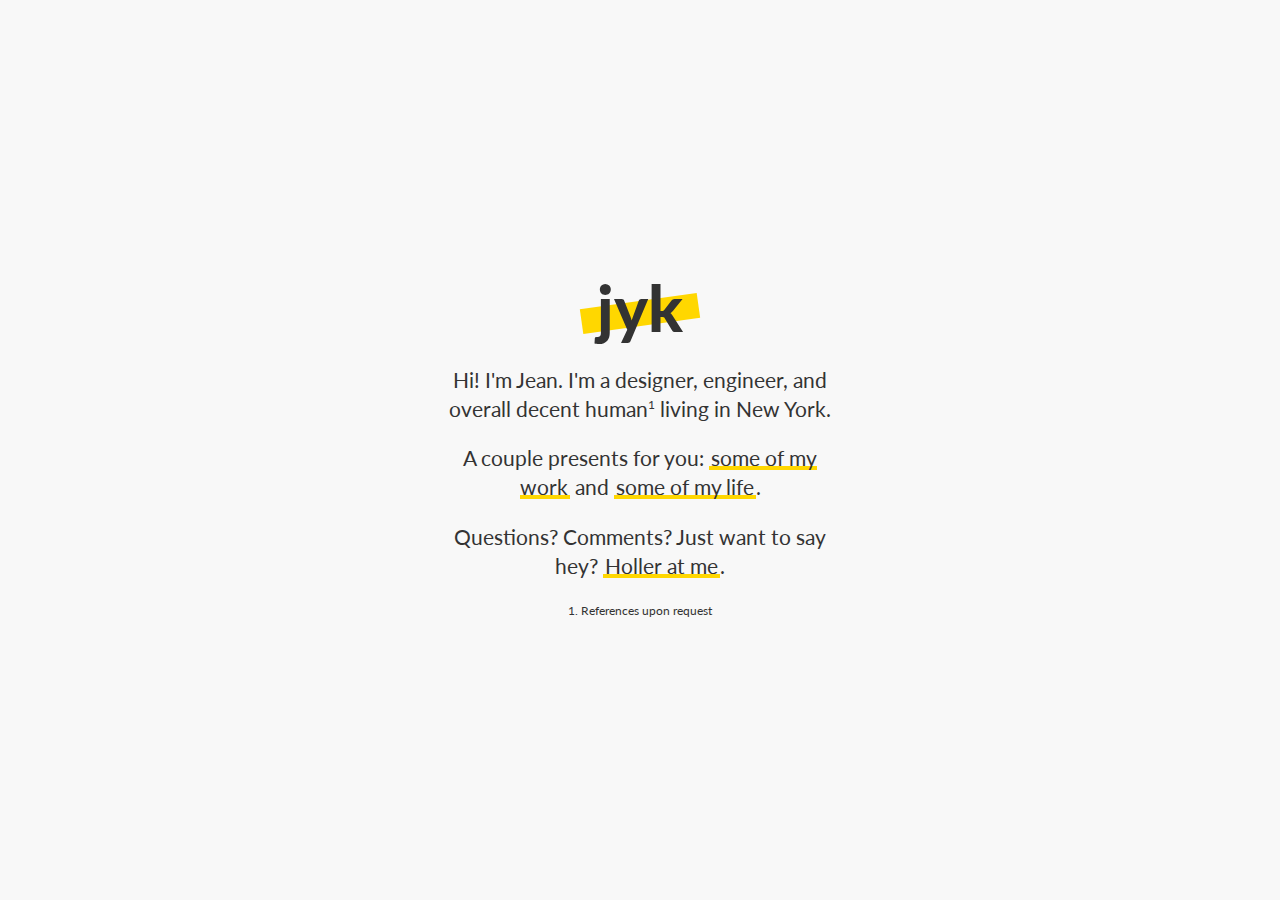
==== index.html @ 68dc4cca "new home who dis" ====
<!doctype html>
<html>
  <head>
		<meta charset="utf-8">
    <meta name="viewport" content="width=device-width, initial-scale=1">
    <title>Jean Kim</title>
    <link rel="stylesheet" href="base.css">
    <link href="https://fonts.googleapis.com/css?family=Lato:300,900" rel="stylesheet">
  </head>
  <body>
    <a href="/"><h1 class="logo">jyk</h1></a>
    <p>Hi! I'm Jean. I'm a designer, engineer, and overall decent human<sup>1</sup> living in New York.</p>
		<p>A couple presents for you: <a href="/projects">some of my work</a> and <a target="_blank" href="https://www.instagram.com/_jeanyoungkim/">some of my life</a>.</p>
	<p>Questions? Comments? Just want to say hey? <a target="_blank" href="mailto:jeankim29@gmail.com?Subject=Hey!">Holler at me</a>.</p>
	<p><sup>1. References upon request</sup></p>
  </body>
</html>
---- base.css ----
html {
	font-size: 16px;
}

* {
	box-sizing: border-box;
  margin: 0;
  padding: 0;
}

body {
  background-color: #f8f8f8;
  color: #333;
  font-family: 'Lato', 'Helvetica Neue', 'Helvetica', 'Arial', sans-serif;
  font-weight: 400;
	display: -webkit-box;
	display: -ms-flexbox;
	display: flex;
	-webkit-box-orient: vertical;
	-webkit-box-direction: normal;
	    -ms-flex-direction: column;
	        flex-direction: column;
  -webkit-box-align: center;
      -ms-flex-align: center;
          align-items: center;
  -webkit-box-pack: center;
      -ms-flex-pack: center;
          justify-content: center;
	position: absolute;
  top: 0;
  bottom: 0;
  right: 0;
  left: 0;
	text-align: center;
}

h1 {
	padding: 0 1rem;
	font-weight: 900;
  font-size: 4rem;
  line-height: 1.0;
  margin: 15px auto;
}

.logo,
.cmyk-logo {
	position: relative;
}

.logo::before {
	content: '';
  background-color: gold;
  top: 25px;
  position: absolute;
  width: 100%;
  height: 25px;
  z-index: -1;
  transform: rotate(-8deg);
  left: 0;
}

/*
magenta #EC2A8F
cyan: #02AEEE
yellow: #FFF216
*/
a {
	color: #333;
	text-decoration: none;
}

p {
  font-size: 1.3rem;
  line-height: 1.4;
	max-width: 400px;
	margin: 10px 0;
	text-align: center;
	width: 90%;
}

sup {
	font-size: 0.75rem;
}

.dark {
  color: #333;
}

.teal {
  color: #a5dbd9;
}

.coral {
  color: #FF0700;
}

p a {
	box-shadow: inset 0 -4px 0 gold;
	padding: 0 2px;
	position: relative;
}

p a:hover {
	background-color: gold;
	transition: 0.5s;
}
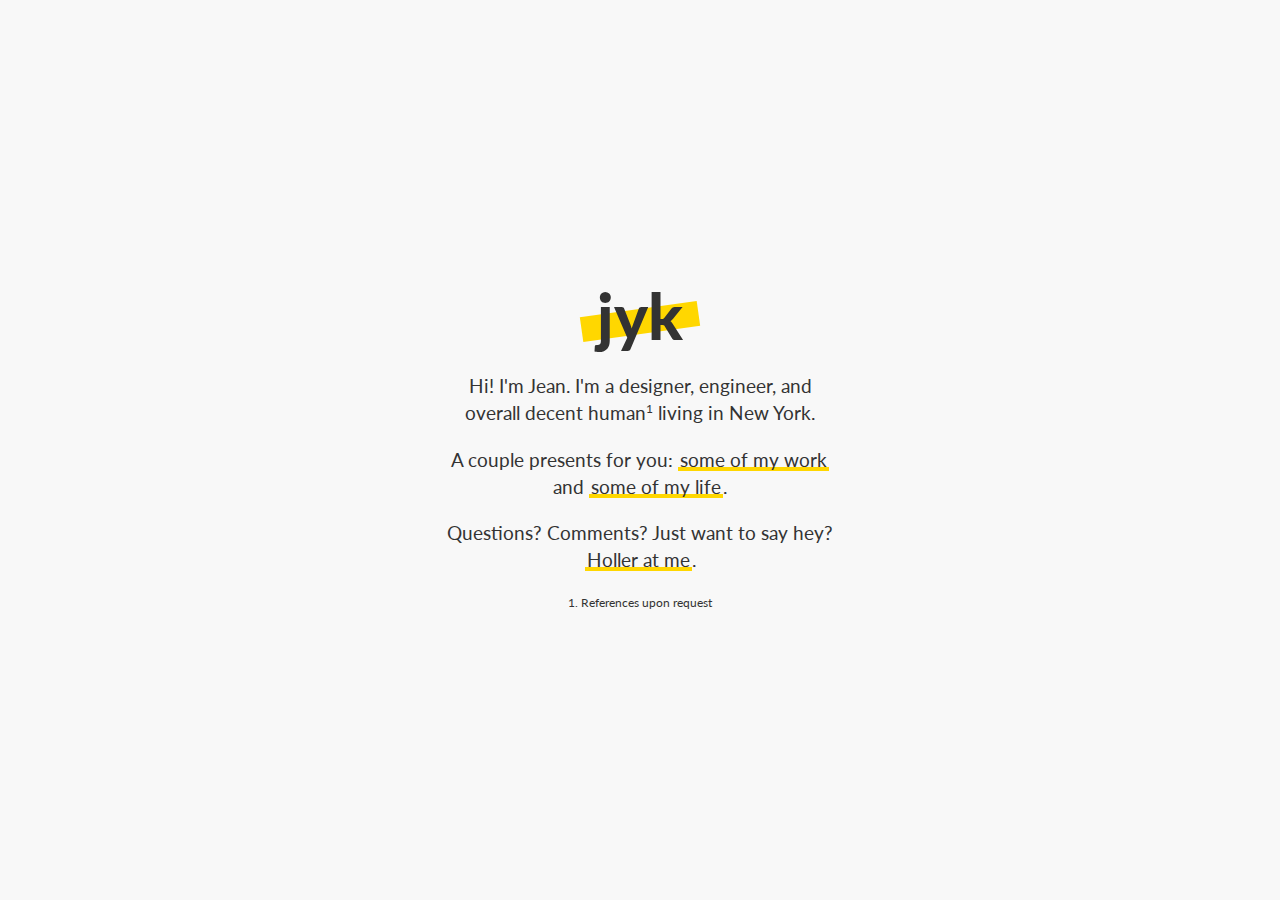
==== commit 6338c231: "analytics" ====
--- a/index.html
+++ b/index.html
@@ -6,12 +6,20 @@
     <title>Jean Kim</title>
     <link rel="stylesheet" href="base.css">
     <link href="https://fonts.googleapis.com/css?family=Lato:300,900" rel="stylesheet">
+	<script async src="https://www.googletagmanager.com/gtag/js?id=UA-36552562-1"></script>
+	<script>
+	  window.dataLayer = window.dataLayer || [];
+	  function gtag(){dataLayer.push(arguments);}
+	  gtag('js', new Date());
+
+	  gtag('config', 'UA-36552562-1');
+	</script>
   </head>
-  <body>
-    <a href="/"><h1 class="logo">jyk</h1></a>
-    <p>Hi! I'm Jean. I'm a designer, engineer, and overall decent human<sup>1</sup> living in New York.</p>
+  <body class="full-bleed">
+	  <a href="/"><h1 class="logo">jyk</h1></a>
+	  <p>Hi! I'm Jean. I'm a designer, engineer, and overall decent human<sup>1</sup> living in New York.</p>
 		<p>A couple presents for you: <a href="/projects">some of my work</a> and <a target="_blank" href="https://www.instagram.com/_jeanyoungkim/">some of my life</a>.</p>
-	<p>Questions? Comments? Just want to say hey? <a target="_blank" href="mailto:jeankim29@gmail.com?Subject=Hey!">Holler at me</a>.</p>
-	<p><sup>1. References upon request</sup></p>
+		<p>Questions? Comments? Just want to say hey? <a target="_blank" href="mailto:jeankim29@gmail.com?Subject=Hey!">Holler at me</a>.</p>
+		<p><sup>1. References upon request</sup></p>
   </body>
 </html>
--- a/base.css
+++ b/base.css
@@ -26,12 +26,14 @@
   -webkit-box-pack: center;
       -ms-flex-pack: center;
           justify-content: center;
+}
+
+.full-bleed {
 	position: absolute;
-  top: 0;
-  bottom: 0;
-  right: 0;
-  left: 0;
-	text-align: center;
+	top: 0;
+	right: 0;
+	bottom: 0;
+	left: 0;
 }
 
 h1 {
@@ -42,9 +44,25 @@
   margin: 15px auto;
 }
 
-.logo,
-.cmyk-logo {
+.logo {
 	position: relative;
+}
+
+@keyframes shake {
+	0% {
+		transform: rotate(-8deg);
+	}
+	50% {
+		transform: rotate(8deg);
+	}
+	100% {
+		transform: rotate(-8deg);
+	}
+}
+
+.logo:hover::before {
+	-webkit-animation: shake 0.3s;
+	        animation: shake 0.3s;
 }
 
 .logo::before {
@@ -59,39 +77,22 @@
   left: 0;
 }
 
-/*
-magenta #EC2A8F
-cyan: #02AEEE
-yellow: #FFF216
-*/
 a {
 	color: #333;
 	text-decoration: none;
 }
 
 p {
-  font-size: 1.3rem;
+  font-size: 1.2rem;
   line-height: 1.4;
 	max-width: 400px;
-	margin: 10px 0;
+	margin: 10px auto;
 	text-align: center;
 	width: 90%;
 }
 
 sup {
 	font-size: 0.75rem;
-}
-
-.dark {
-  color: #333;
-}
-
-.teal {
-  color: #a5dbd9;
-}
-
-.coral {
-  color: #FF0700;
 }
 
 p a {
@@ -104,3 +105,7 @@
 	background-color: gold;
 	transition: 0.5s;
 }
+
+img {
+	max-width: 90%;
+}
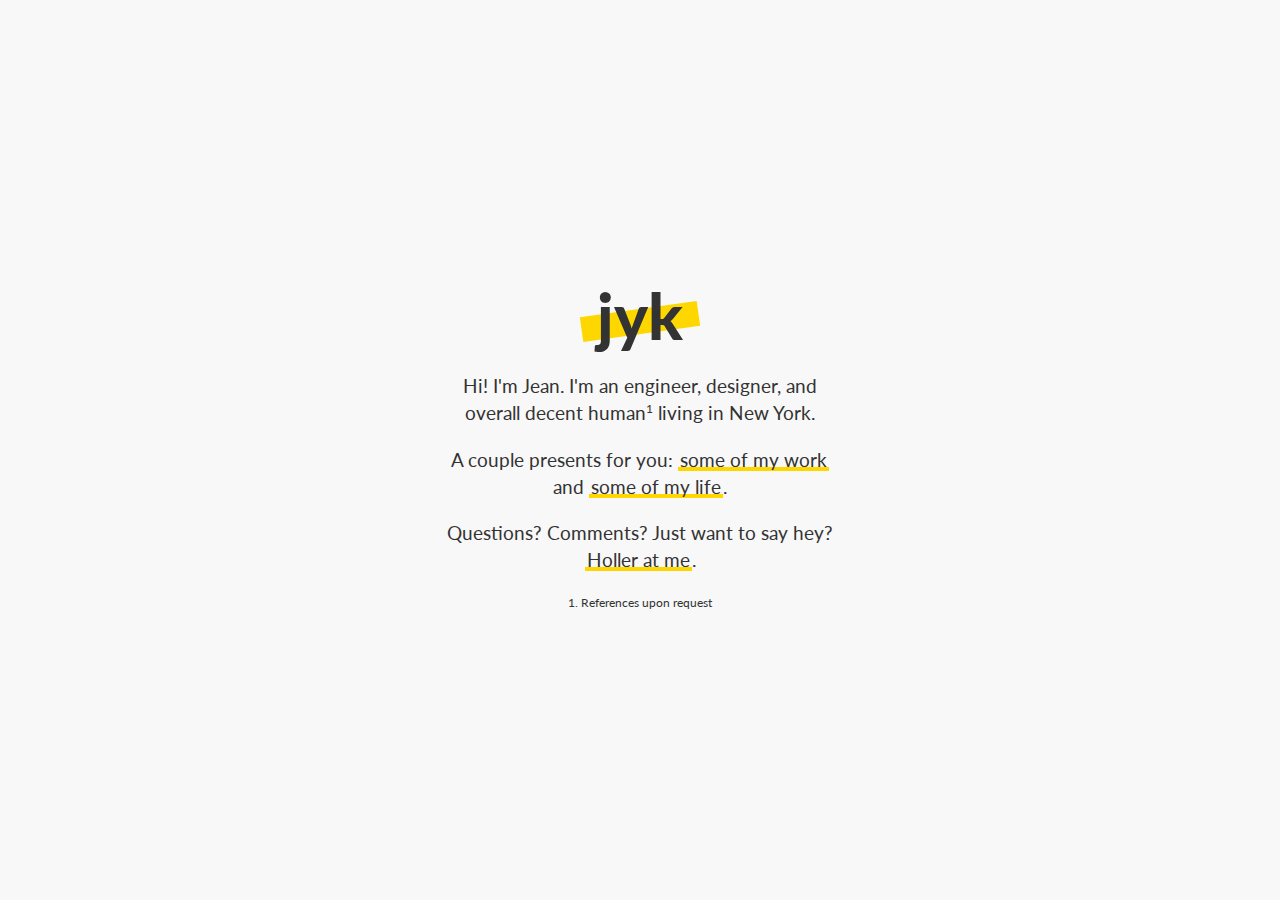
==== commit 49a9d688: "bio" ====
--- a/index.html
+++ b/index.html
@@ -17,7 +17,7 @@
   </head>
   <body class="full-bleed">
 	  <a href="/"><h1 class="logo">jyk</h1></a>
-	  <p>Hi! I'm Jean. I'm a designer, engineer, and overall decent human<sup>1</sup> living in New York.</p>
+	  <p>Hi! I'm Jean. I'm an engineer, designer, and overall decent human<sup>1</sup> living in New York.</p>
 		<p>A couple presents for you: <a href="/projects">some of my work</a> and <a target="_blank" href="https://www.instagram.com/_jeanyoungkim/">some of my life</a>.</p>
 		<p>Questions? Comments? Just want to say hey? <a target="_blank" href="mailto:jeankim29@gmail.com?Subject=Hey!">Holler at me</a>.</p>
 		<p><sup>1. References upon request</sup></p>
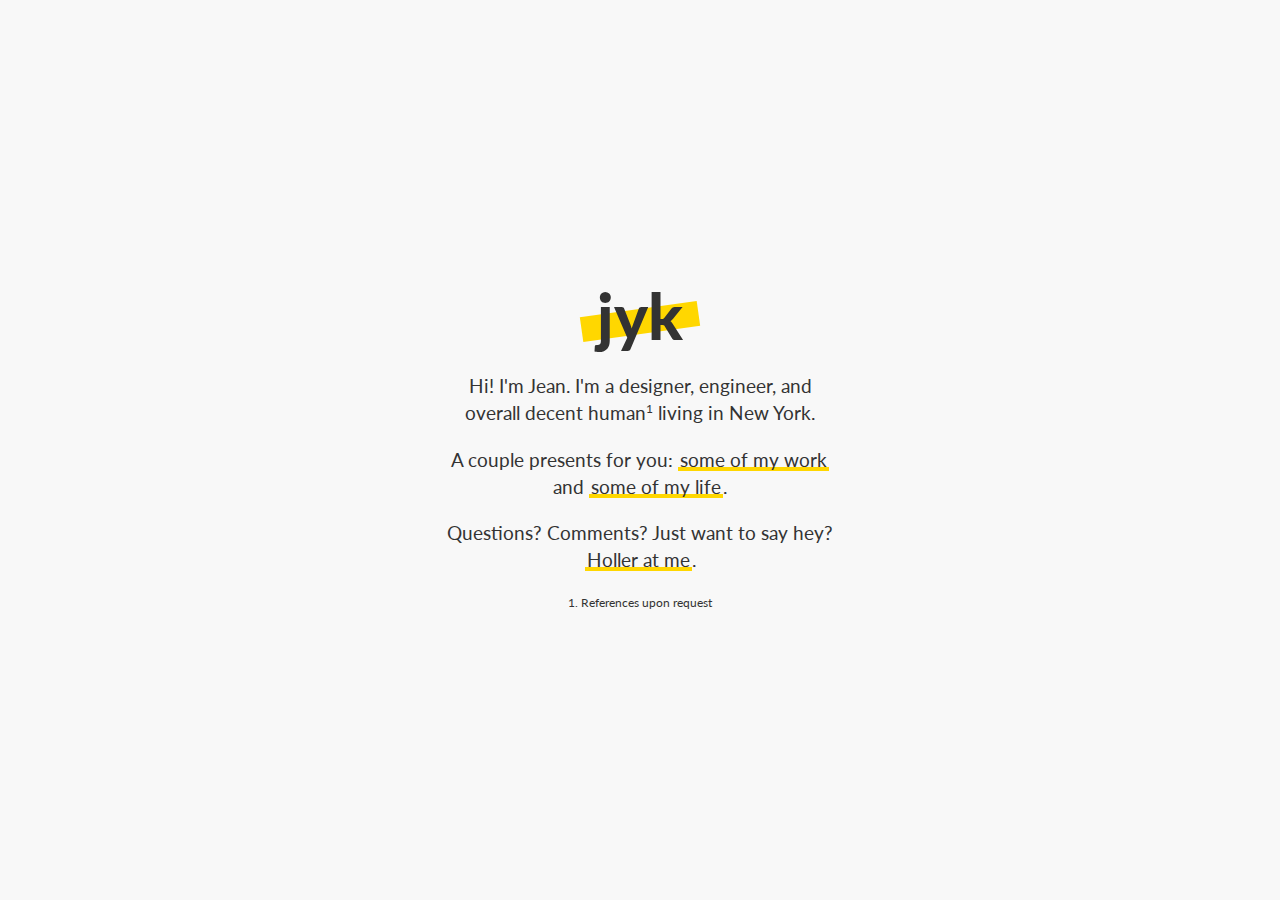
==== commit 4945747d: "may 2019" ====
--- a/index.html
+++ b/index.html
@@ -1,25 +1,48 @@
-<!doctype html>
+<!DOCTYPE html>
 <html>
   <head>
-		<meta charset="utf-8">
-    <meta name="viewport" content="width=device-width, initial-scale=1">
+    <meta charset="utf-8" />
+    <meta name="viewport" content="width=device-width, initial-scale=1" />
     <title>Jean Kim</title>
-    <link rel="stylesheet" href="base.css">
-    <link href="https://fonts.googleapis.com/css?family=Lato:300,900" rel="stylesheet">
-	<script async src="https://www.googletagmanager.com/gtag/js?id=UA-36552562-1"></script>
-	<script>
-	  window.dataLayer = window.dataLayer || [];
-	  function gtag(){dataLayer.push(arguments);}
-	  gtag('js', new Date());
+    <link rel="stylesheet" href="base.css" />
+    <link
+      href="https://fonts.googleapis.com/css?family=Lato:300,900"
+      rel="stylesheet"
+    />
+    <script
+      async
+      src="https://www.googletagmanager.com/gtag/js?id=UA-36552562-1"
+    ></script>
+    <script>
+      window.dataLayer = window.dataLayer || [];
+      function gtag() {
+        dataLayer.push(arguments);
+      }
+      gtag("js", new Date());
 
-	  gtag('config', 'UA-36552562-1');
-	</script>
+      gtag("config", "UA-36552562-1");
+    </script>
   </head>
   <body class="full-bleed">
-	  <a href="/"><h1 class="logo">jyk</h1></a>
-	  <p>Hi! I'm Jean. I'm an engineer, designer, and overall decent human<sup>1</sup> living in New York.</p>
-		<p>A couple presents for you: <a href="/projects">some of my work</a> and <a target="_blank" href="https://www.instagram.com/_jeanyoungkim/">some of my life</a>.</p>
-		<p>Questions? Comments? Just want to say hey? <a target="_blank" href="mailto:jeankim29@gmail.com?Subject=Hey!">Holler at me</a>.</p>
-		<p><sup>1. References upon request</sup></p>
+    <a href="/"><h1 class="logo">jyk</h1></a>
+    <p>
+      Hi! I'm Jean. I'm a designer, engineer, and overall decent human<sup
+        >1</sup
+      >
+      living in New York.
+    </p>
+    <p>
+      A couple presents for you: <a href="/projects">some of my work</a> and
+      <a target="_blank" href="https://www.instagram.com/_jeanyoungkim/"
+        >some of my life</a
+      >.
+    </p>
+    <p>
+      Questions? Comments? Just want to say hey?
+      <a target="_blank" href="mailto:jeankim29@gmail.com?Subject=Hey!"
+        >Holler at me</a
+      >.
+    </p>
+    <p><sup>1. References upon request</sup></p>
   </body>
 </html>
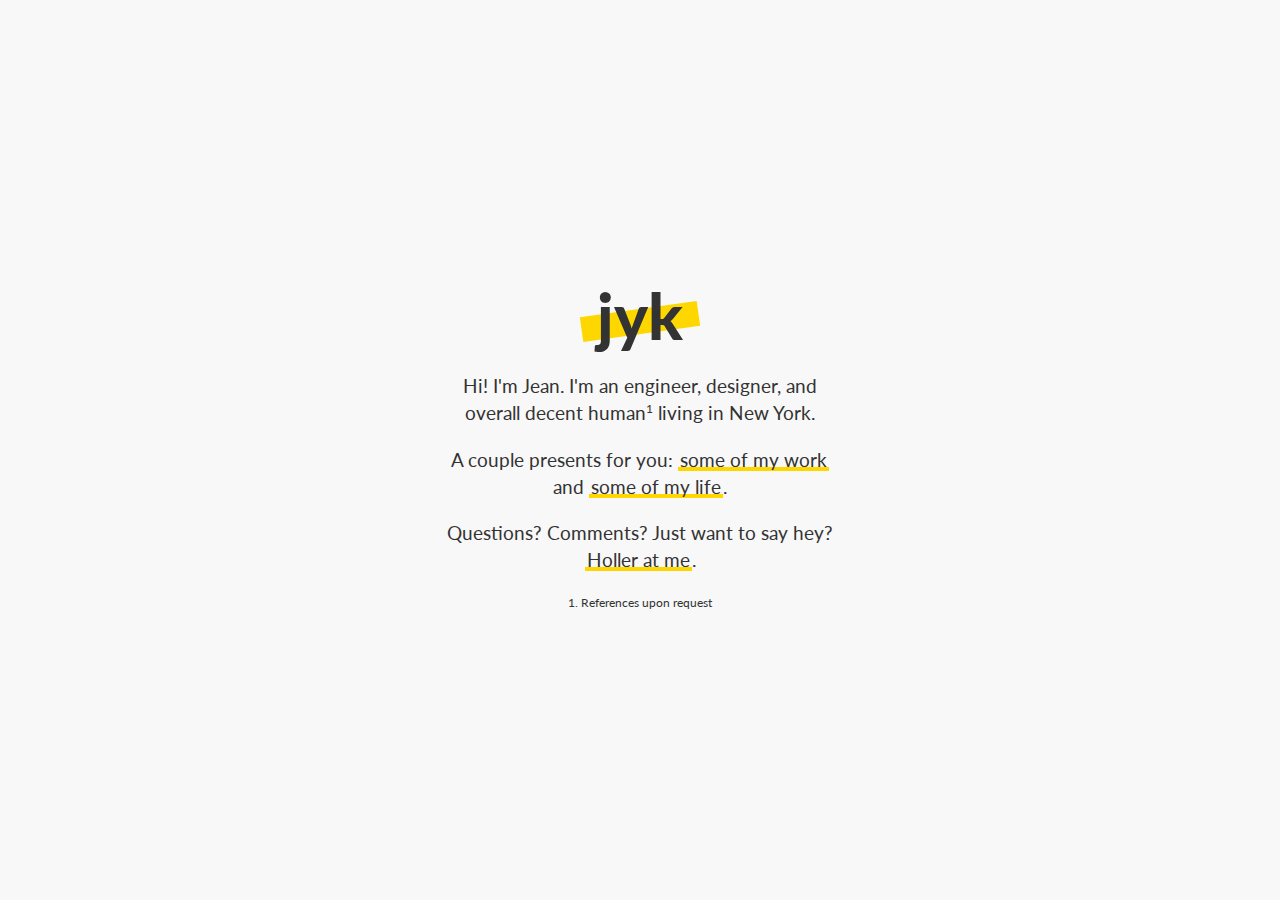
==== commit c8a9868a: "copy update" ====
--- a/index.html
+++ b/index.html
@@ -26,7 +26,7 @@
   <body class="full-bleed">
     <a href="/"><h1 class="logo">jyk</h1></a>
     <p>
-      Hi! I'm Jean. I'm a designer, engineer, and overall decent human<sup
+      Hi! I'm Jean. I'm an engineer, designer, and overall decent human<sup
         >1</sup
       >
       living in New York.
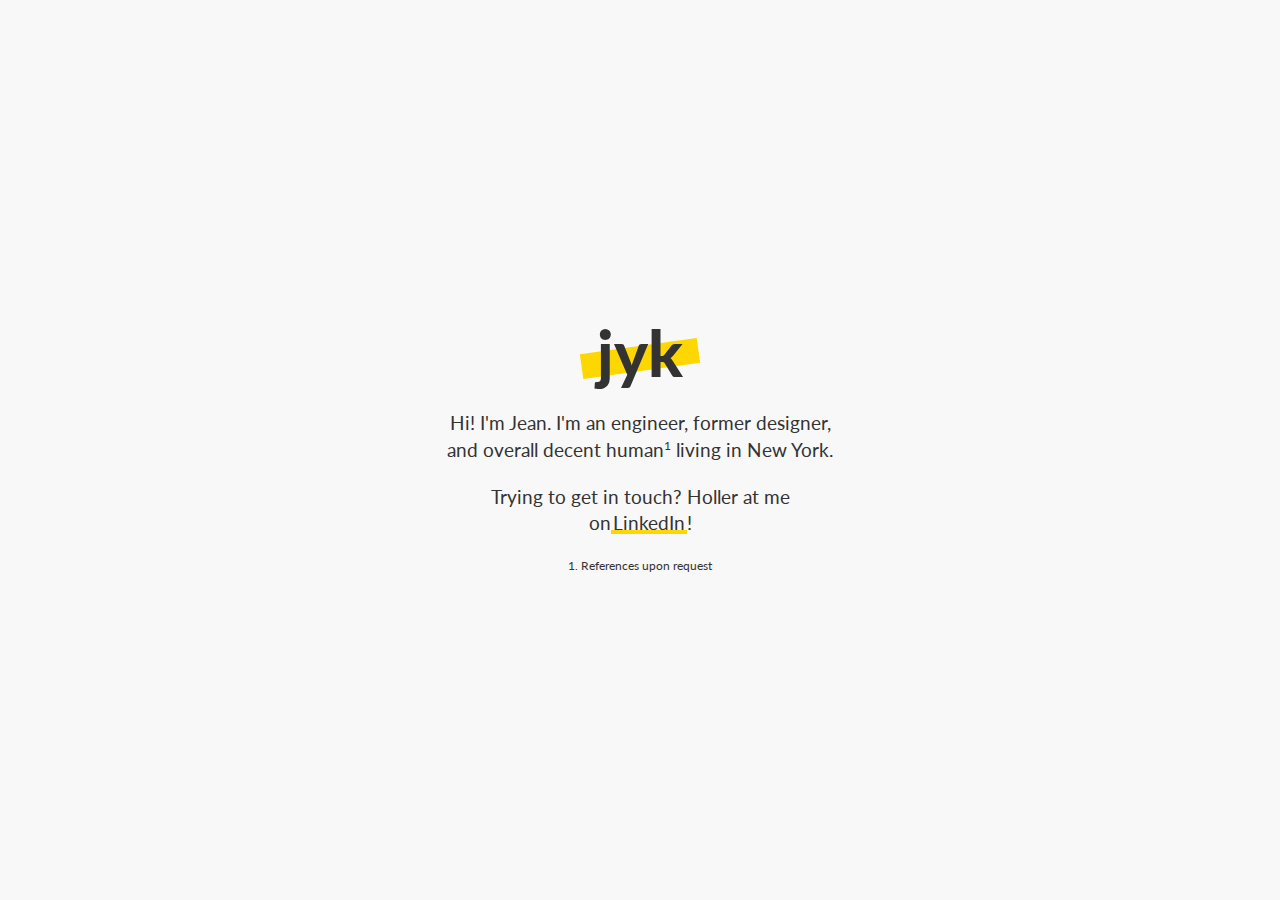
==== commit e8490564: "RIP projects (for now)" ====
--- a/index.html
+++ b/index.html
@@ -26,22 +26,15 @@
   <body class="full-bleed">
     <a href="/"><h1 class="logo">jyk</h1></a>
     <p>
-      Hi! I'm Jean. I'm an engineer, designer, and overall decent human<sup
-        >1</sup
-      >
-      living in New York.
+      Hi! I'm Jean. I'm an engineer, former designer, and overall decent
+      human<sup>1</sup> living in New York.
     </p>
     <p>
-      A couple presents for you: <a href="/projects">some of my work</a> and
-      <a target="_blank" href="https://www.instagram.com/_jeanyoungkim/"
-        >some of my life</a
-      >.
-    </p>
-    <p>
-      Questions? Comments? Just want to say hey?
-      <a target="_blank" href="mailto:jeankim29@gmail.com?Subject=Hey!"
-        >Holler at me</a
-      >.
+      Trying to get in touch? Holler at me on<a
+        target="_blank"
+        href="https://www.linkedin.com/in/jean-kim-136b2638/"
+        >LinkedIn</a
+      >!
     </p>
     <p><sup>1. References upon request</sup></p>
   </body>
